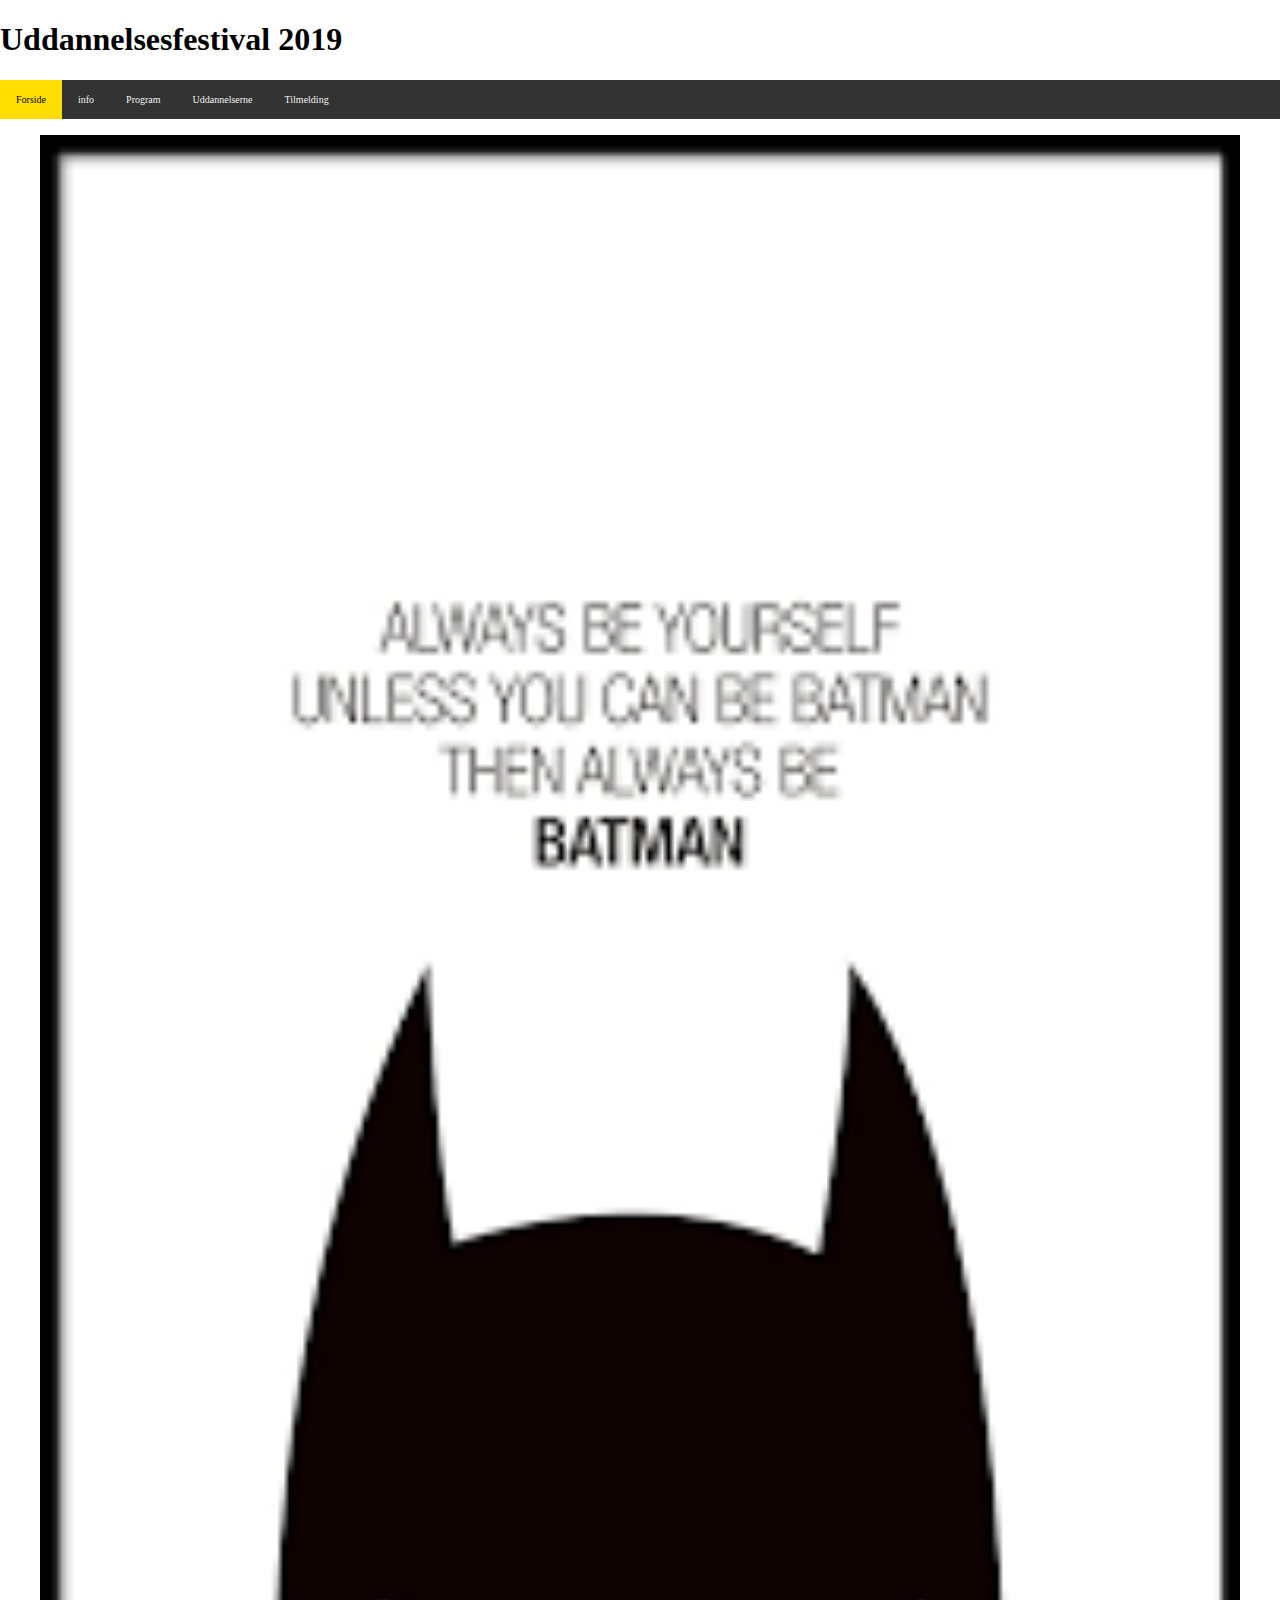
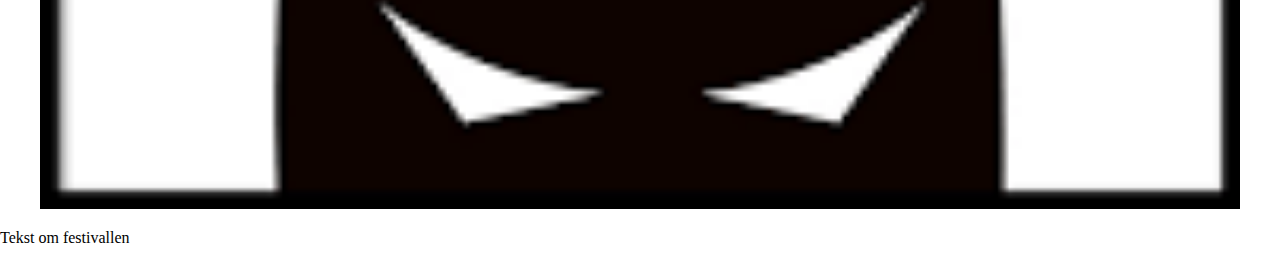
==== index.html @ 907b04dd "Add files via upload" ====
<!DOCTYPE html>
<html lang="en">
<head>
    <meta charset="UTF-8">
    <title>Uddannelsesfestival</title>
    <meta name="viewport" content="width=device-width, initial-scale=1.0">
    <link rel="stylesheet" href="styles.css">
</head>
<body>

<main>

    <header>
        <h1>Uddannelsesfestival 2019</h1>
    </header>

    <div class="topnav">
        <a class="active" href="index.html">Forside</a>
        <a href="info.html">info</a>
        <a href="program.html">Program</a>
        <a href="uddannelserne.html">Uddannelserne</a>
        <a>Tilmelding</a>
    </div>

    <figure>
        <img src="Images/Testplakat.png"/>
    </figure>

    <Section>
        <article>
            <p>Tekst om festivallen</p>
        </article>
    </Section>

</main>

</body>
</html>
---- styles.css ----
* {
    box-sizing: border-box;
}

body {
    margin: 0;
}

figure img{
    width: 100%;
}

.topnav {
    overflow: hidden;
    background-color: #333;

}

.topnav a {
    float: left;
    color: #f2f2f2;
    text-align: center;
    padding: 14px 16px;
    text-decoration: none;
    font-size: x-small;
}

.topnav a:hover {
    background-color: #ddd;
    color: black;
}

.topnav a.active {
    background-color: #ffde00;
    color: rgb(1, 1, 0);
}
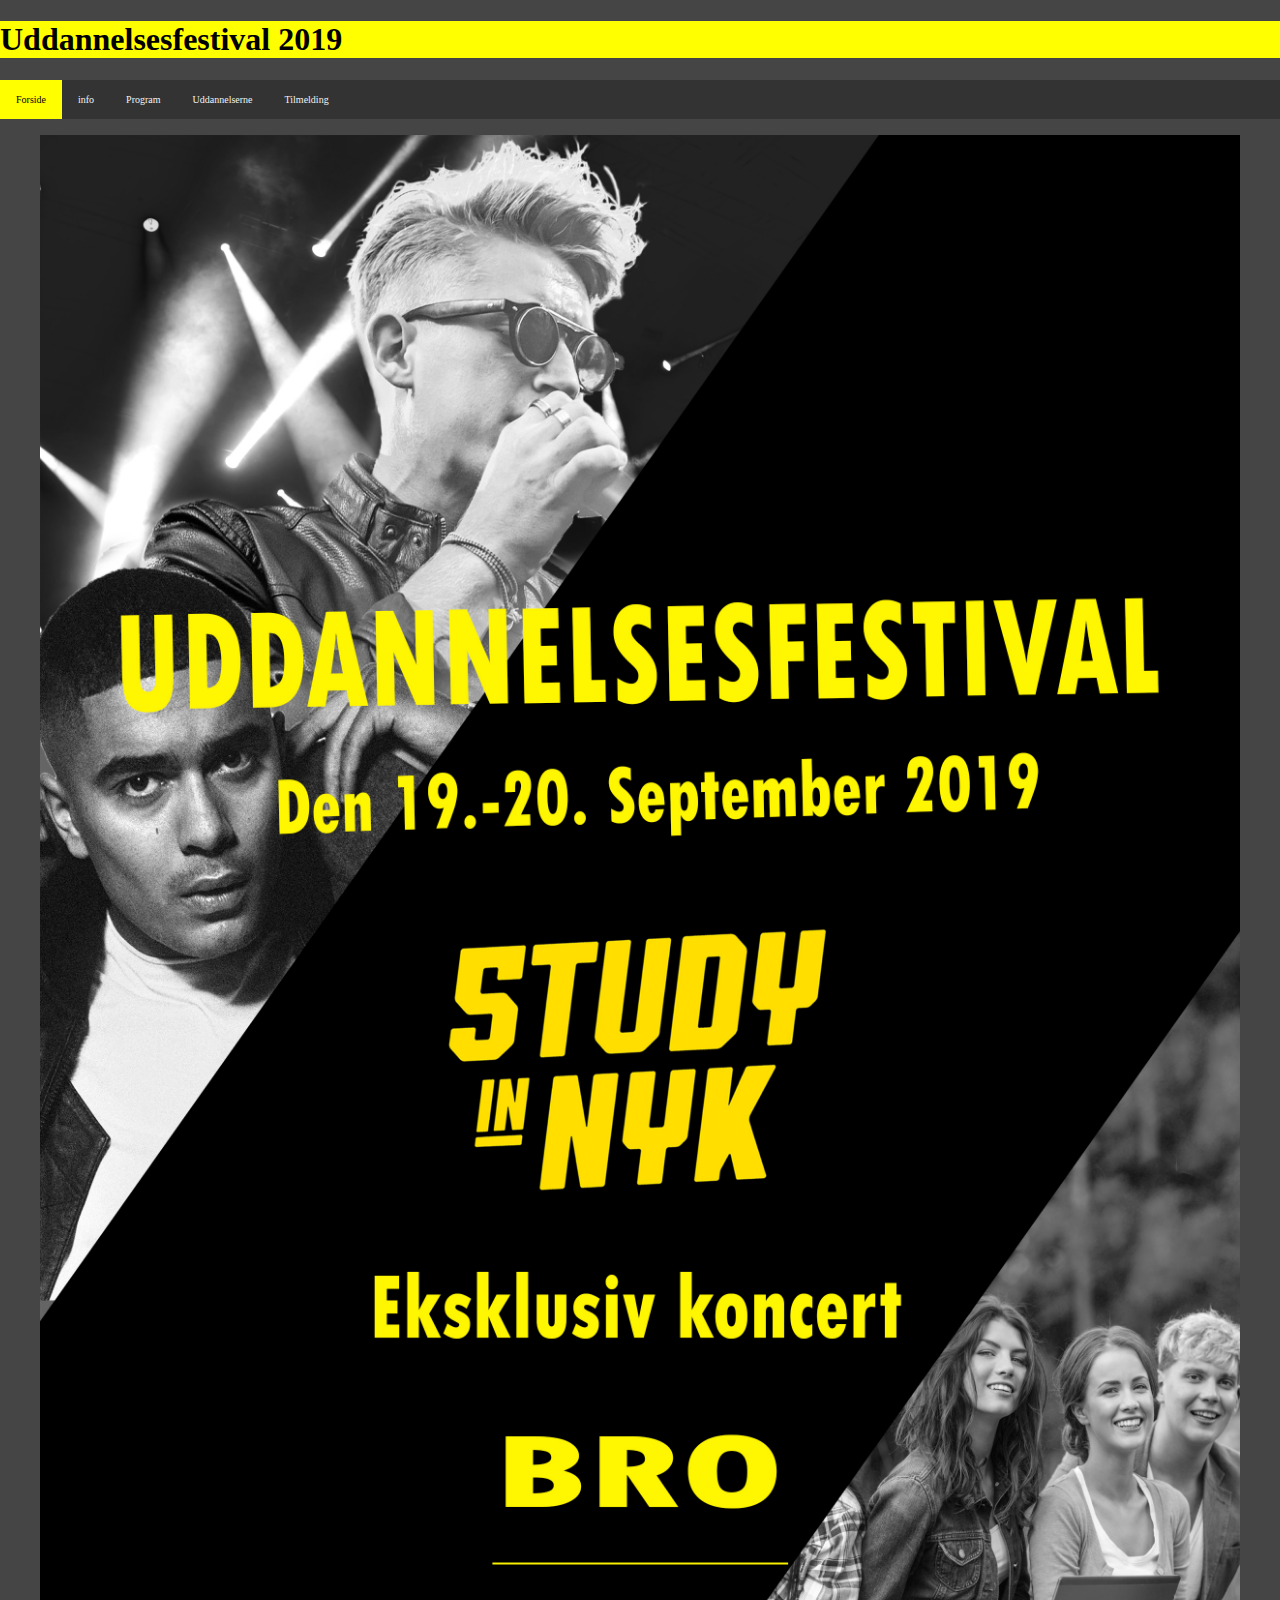
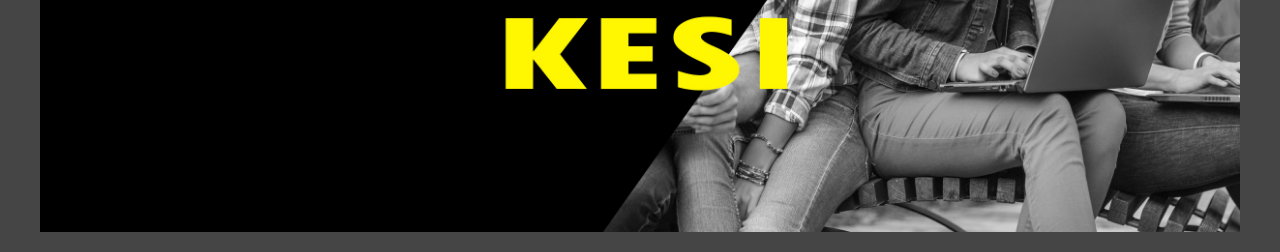
==== commit 6a16c19e: "Add files via upload" ====
--- a/index.html
+++ b/index.html
@@ -19,18 +19,12 @@
         <a href="info.html">info</a>
         <a href="program.html">Program</a>
         <a href="uddannelserne.html">Uddannelserne</a>
-        <a>Tilmelding</a>
+        <a href="http://www.facebook.com" target="_blank">Tilmelding</a>
     </div>
 
     <figure>
-        <img src="Images/Testplakat.png"/>
+        <img src="Images/Plakat.jpg"/>
     </figure>
-
-    <Section>
-        <article>
-            <p>Tekst om festivallen</p>
-        </article>
-    </Section>
 
 </main>
 
--- a/styles.css
+++ b/styles.css
@@ -4,10 +4,18 @@
 
 body {
     margin: 0;
+    background-color: #454545;
+
 }
 
 figure img{
     width: 100%;
+}
+
+header{
+    width: 100%;
+    background-color: yellow;
+    margin: 0;
 }
 
 .topnav {
@@ -31,7 +39,7 @@
 }
 
 .topnav a.active {
-    background-color: #ffde00;
+    background-color: yellow;
     color: rgb(1, 1, 0);
 }
 
